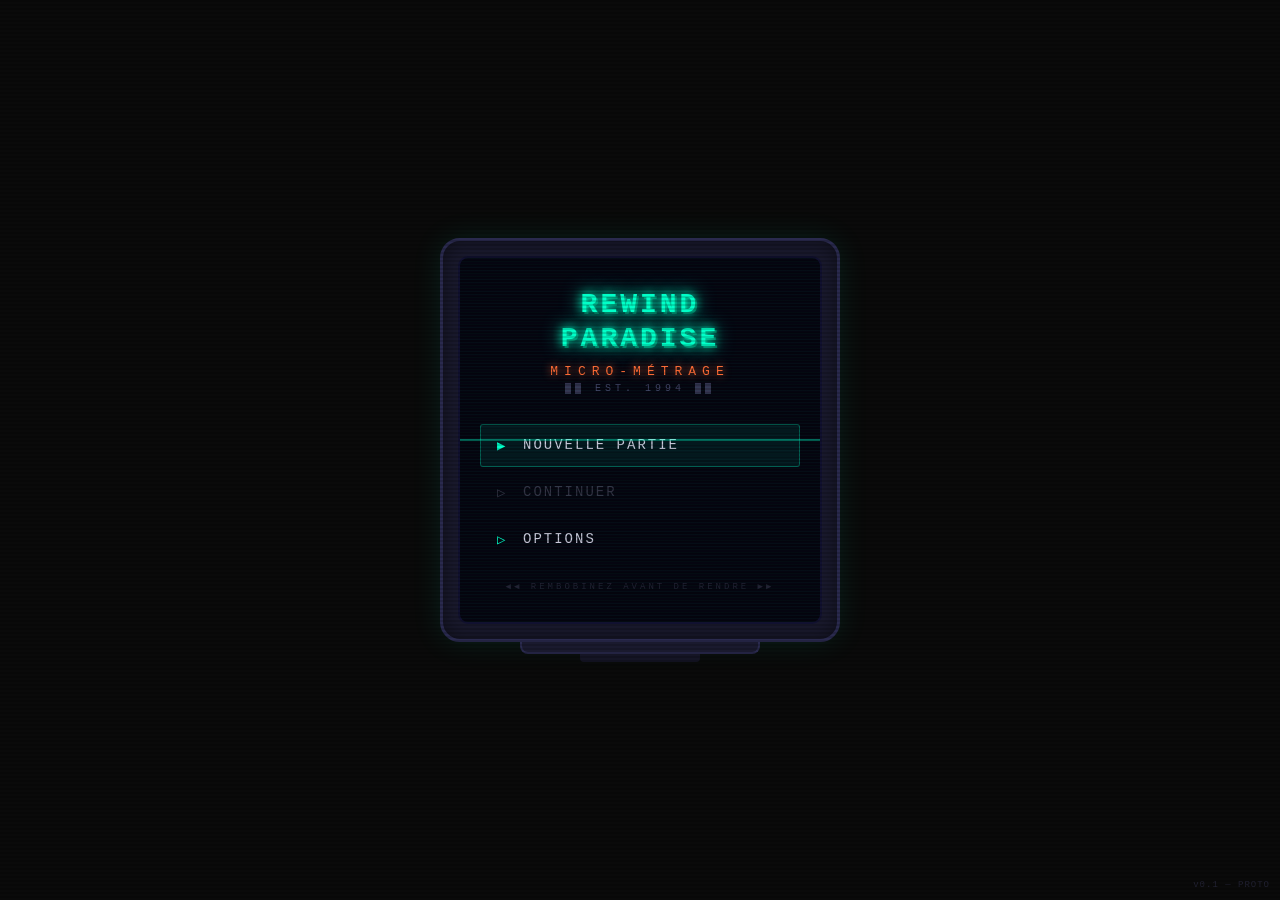
==== ending.html @ e49b2425 "Add files via upload" ====
<!DOCTYPE html>
<html lang="fr">
<head>
  <meta charset="UTF-8">
  <meta name="viewport" content="width=device-width, 
        initial-scale=1.0, maximum-scale=1.0, 
        user-scalable=no">
  <title>Rewind Paradise — Fin</title>
  <link rel="stylesheet" href="data/theme.css">
  <style>

    * { margin: 0; padding: 0; box-sizing: border-box; }

    body {
      background-color: #000000;
      font-family: 'Courier New', monospace;
      color: #ccccdd;
      min-height: 100vh;
      display: flex;
      flex-direction: column;
      overflow-x: hidden;
    }

    body::before {
      content: '';
      position: fixed;
      top: 0; left: 0;
      width: 100%; height: 100%;
      background: repeating-linear-gradient(
        0deg,
        transparent, transparent 2px,
        rgba(0,0,0,0.2) 2px, rgba(0,0,0,0.2) 4px
      );
      pointer-events: none;
      z-index: 999;
    }

    /* ===== ÉCRAN NOIR ===== */
    .black-screen {
      position: fixed;
      top: 0; left: 0;
      width: 100%; height: 100%;
      background: #000;
      z-index: 500;
      transition: opacity 2s ease;
    }

    .black-screen.fade {
      opacity: 0;
      pointer-events: none;
    }

    /* ===== ZONE PRINCIPALE ===== */
    .main-area {
      flex: 1;
      display: flex;
      flex-direction: column;
      padding: 20px 16px;
      gap: 16px;
      overflow-y: auto;
      opacity: 0;
      transition: opacity 1s ease;
    }

    .main-area.visible { opacity: 1; }

    /* ===== HEADER ===== */
    .fin-header {
      text-align: center;
      padding: 20px 0 10px;
    }

    .fin-label {
      font-size: 9px;
      color: #222233;
      letter-spacing: 4px;
      margin-bottom: 12px;
    }

    .fin-titre {
      font-size: 22px;
      letter-spacing: 3px;
      line-height: 1.3;
      margin-bottom: 8px;
      white-space: pre-line;
    }

    .fin-titre.directors { color: #00ffc8; text-shadow: 0 0 20px #00ffc8; }
    .fin-titre.mauvaise  { color: #ff6b35; text-shadow: 0 0 20px #ff6b35; }
    .fin-titre.coupez    { color: #ffffff; text-shadow: 0 0 10px #fff, 0 0 30px #fff; }

    .fin-sous-titre {
      font-size: 10px;
      color: #222233;
      letter-spacing: 3px;
    }

    /* ===== IMAGE ===== */
    .fin-image {
      text-align: center;
      padding: 10px 0;
      font-size: 48px;
      opacity: 0;
      transition: opacity 1s ease;
    }

    .fin-image.visible { opacity: 1; }

    /* ===== SECTIONS ===== */
    .fin-section {
      opacity: 0;
      transition: opacity 0.8s ease;
    }

    .fin-section.visible { opacity: 1; }

    /* NARRATIF */
    .fin-narrative {
      background: #050508;
      border-left: 2px solid #1a1a3a;
      padding: 14px 16px;
    }

    .fin-narrative-text {
      font-size: 11px;
      color: #888899;
      line-height: 1.9;
      letter-spacing: 0.5px;
      font-style: italic;
    }

    .fin-narrative-text p {
      margin-bottom: 12px;
    }

    .fin-narrative-text p:last-child {
      margin-bottom: 0;
    }

    /* DERNIÈRE IMAGE */
    .fin-derniere {
      background: #050508;
      border: 1px solid #0d0d1a;
      border-radius: 6px;
      padding: 14px;
    }

    .derniere-label {
      font-size: 8px;
      color: #222233;
      letter-spacing: 2px;
      margin-bottom: 8px;
    }

    .derniere-text {
      font-size: 10px;
      color: #444455;
      line-height: 1.7;
      font-style: italic;
    }

    /* CANOPI */
    .fin-canopi {
      background: #050510;
      border: 1px solid #0d0d1a;
      border-left: 2px solid #444466;
      border-radius: 0 6px 6px 0;
      padding: 12px 14px;
    }

    .canopi-label {
      font-size: 8px;
      color: #333355;
      letter-spacing: 2px;
      margin-bottom: 6px;
    }

    .canopi-text {
      font-size: 10px;
      color: #444455;
      font-style: italic;
      line-height: 1.6;
    }

    /* COREY */
    .fin-corey {
      background: #050508;
      border-left: 2px solid #ff6b3530;
      padding: 10px 14px;
    }

    .corey-label-fin {
      font-size: 8px;
      color: #333333;
      letter-spacing: 2px;
      margin-bottom: 4px;
    }

    .corey-text-fin {
      font-size: 10px;
      color: #444444;
      font-style: italic;
      line-height: 1.5;
    }

    /* STATS */
    .fin-stats {
      background: #050508;
      border: 1px solid #0d0d1a;
      border-radius: 6px;
      padding: 14px;
    }

    .stats-label {
      font-size: 8px;
      color: #222233;
      letter-spacing: 2px;
      margin-bottom: 10px;
    }

    .stat-line {
      display: flex;
      justify-content: space-between;
      align-items: center;
      padding: 5px 0;
      border-bottom: 1px solid #0a0a12;
    }

    .stat-line:last-child { border-bottom: none; }

    .stat-name {
      font-size: 9px;
      color: #333344;
      letter-spacing: 1px;
    }

    .stat-val {
      font-size: 10px;
      color: #ccccdd;
      letter-spacing: 1px;
    }

    .stat-val.good { color: #00ffc8; }
    .stat-val.bad  { color: #ff0044; }
    .stat-val.warn { color: #ff6b35; }

    /* NOTE MOYENNE VISUELLE */
    .note-moyenne-visual {
      margin-top: 12px;
      padding-top: 10px;
      border-top: 1px solid #0a0a12;
    }

    .note-moyenne-label {
      font-size: 8px;
      color: #222233;
      letter-spacing: 2px;
      margin-bottom: 6px;
    }

    .note-moyenne-bar {
      width: 100%;
      height: 6px;
      background: #0a0a15;
      border-radius: 3px;
      overflow: hidden;
    }

    .note-moyenne-fill {
      height: 100%;
      border-radius: 3px;
      transition: width 1.5s ease;
    }

    /* GÉNÉRIQUE */
    .generique {
      text-align: center;
      padding: 16px 0;
    }

    .gen-separator {
      font-size: 8px;
      color: #111122;
      letter-spacing: 2px;
      margin: 4px 0;
    }

    .gen-titre {
      font-size: 11px;
      color: #222233;
      letter-spacing: 3px;
      margin: 6px 0;
    }

    .gen-line {
      font-size: 8px;
      color: #111122;
      letter-spacing: 2px;
      margin: 3px 0;
    }

    .gen-vhs {
      font-size: 8px;
      color: #0a0a15;
      letter-spacing: 3px;
      margin-top: 12px;
    }

    /* BOUTONS */
    .fin-buttons {
      display: flex;
      flex-direction: column;
      gap: 8px;
      padding-bottom: 24px;
    }

    .btn-rejouer {
      background: #0a0a15;
      border: 1px solid #1a1a3a;
      border-radius: 8px;
      padding: 14px;
      text-align: center;
      cursor: pointer;
      transition: background 0.2s;
    }

    .btn-rejouer:active { background: #111125; }

    .btn-rejouer-text {
      font-size: 11px;
      color: #00ffc8;
      letter-spacing: 3px;
    }

    .btn-titre {
      background: #050508;
      border: 1px solid #0d0d1a;
      border-radius: 8px;
      padding: 12px;
      text-align: center;
      cursor: pointer;
    }

    .btn-titre:active { background: #080810; }

    .btn-titre-text {
      font-size: 10px;
      color: #222233;
      letter-spacing: 3px;
    }

    /* EFFETS SPÉCIAUX PAR FIN */
    .glitch-effect {
      animation: glitch 0.3s ease;
    }

    @keyframes glitch {
      0%   { transform: translateX(0);  filter: none; }
      25%  { transform: translateX(-3px); filter: hue-rotate(90deg); }
      50%  { transform: translateX(3px);  filter: hue-rotate(-90deg); }
      75%  { transform: translateX(-1px); filter: none; }
      100% { transform: translateX(0);  filter: none; }
    }

    /* Grain pour fin mauvaise */
    .grain-overlay {
      position: fixed;
      top: 0; left: 0;
      width: 100%; height: 100%;
      opacity: 0.03;
      background-image: url("data:image/svg+xml,%3Csvg viewBox='0 0 256 256' xmlns='http://www.w3.org/2000/svg'%3E%3Cfilter id='noise'%3E%3CfeTurbulence type='fractalNoise' baseFrequency='0.9' numOctaves='4' stitchTiles='stitch'/%3E%3C/filter%3E%3Crect width='100%25' height='100%25' filter='url(%23noise)'/%3E%3C/svg%3E");
      pointer-events: none;
      z-index: 1;
    }

  </style>
</head>
<body>

  <div class="black-screen" id="black-screen"></div>
  <div class="grain-overlay"></div>

  <div class="main-area" id="main-area">

    <div class="fin-header">
      <div class="fin-label">FIN DE PARTIE</div>
      <div class="fin-titre" id="fin-titre">—</div>
      <div class="fin-sous-titre" id="fin-sous-titre">—</div>
    </div>

    <div class="fin-image fin-section" id="fin-image">—</div>

    <div class="fin-narrative fin-section" id="fin-narrative">
      <div class="fin-narrative-text" id="fin-narrative-text">—</div>
    </div>

    <div class="fin-canopi fin-section" id="fin-canopi">
      <div class="canopi-label">CANOPI —</div>
      <div class="canopi-text" id="canopi-text">—</div>
    </div>

    <div class="fin-corey fin-section" id="fin-corey">
      <div class="corey-label-fin">COREY —</div>
      <div class="corey-text-fin" id="corey-fin-text">—</div>
    </div>

    <div class="fin-derniere fin-section" id="fin-derniere">
      <div class="derniere-label">DERNIÈRE IMAGE</div>
      <div class="derniere-text" id="derniere-text">—</div>
    </div>

    <div class="fin-stats fin-section" id="fin-stats">
      <div class="stats-label">BILAN DE PARTIE</div>
      <div id="stats-content">—</div>
      <div class="note-moyenne-visual">
        <div class="note-moyenne-label">PROGRESSION ARTISTIQUE</div>
        <div class="note-moyenne-bar">
          <div class="note-moyenne-fill" id="note-bar" style="width:0%"></div>
        </div>
      </div>
    </div>

    <div class="generique fin-section" id="generique">
      <div class="gen-separator">▓▓▓▓▓▓▓▓▓▓▓▓▓▓▓▓▓▓▓▓▓▓▓▓</div>
      <div class="gen-titre">REWIND PARADISE</div>
      <div class="gen-line">MICRO-MÉTRAGE</div>
      <div class="gen-separator">▓▓▓▓▓▓▓▓▓▓▓▓▓▓▓▓▓▓▓▓▓▓▓▓</div>
      <div class="gen-line" style="margin-top:10px">Un film de Fred et Corey</div>
      <div class="gen-line">Critique : The Glitch</div>
      <div class="gen-line">Distribution : Jackson</div>
      <div class="gen-line">Enquêteur : Inspecteur Canopi</div>
      <div class="gen-line" style="margin-top:8px">
        Avec la participation de Jessica et Lucious
      </div>
      <div class="gen-vhs" style="margin-top:14px">
        ◀◀ REMBOBINEZ AVANT DE RENDRE ▶▶
      </div>
    </div>

    <div class="fin-buttons fin-section" id="fin-buttons">
      <div class="btn-rejouer" onclick="rejouer()">
        <div class="btn-rejouer-text">▶ REJOUER</div>
      </div>
      <div class="btn-titre" onclick="goToTitle()">
        <div class="btn-titre-text">ÉCRAN TITRE</div>
      </div>
    </div>

  </div>

  <script>

    // ===================================================
    // DONNÉES DES FINS
    // ===================================================

    const FINS = {

      // ===== FIN 1 — DIRECTOR'S CUT =====
      directors_cut: {
        titre: "DIRECTOR'S CUT",
        sousTitre: "UNE SORTIE PROPRE",
        classe: 'directors',
        image: '🎬',

        narratif: `
          <p>Canopi est venu louer Ghost une dernière fois.</p>
          <p>Il a payé. Il a attendu le reçu. Il l'a plié soigneusement. Il est reparti sans un mot sur l'enquête.</p>
          <p>Dans la boîte de retour le lendemain matin : la cassette de Ghost. Et dessous, une feuille pliée en quatre.</p>
          <p>"Dossier classé."</p>
          <p>Deux mots. Rien d'autre.</p>
          <p>Fred est parti faire son film. Il a pas dit au revoir au Rewind Paradise — il a juste fermé le rideau de fer une dernière fois, de l'extérieur. Il a regardé l'enseigne. Les néons orange. La moquette bleue visible à travers la vitre. Il est reparti sans se retourner.</p>
          <p>Corey est resté. Le Rewind Palace tourne encore. Différemment. Mais encore.</p>
          <p>Cutter a publié quelque chose dans Celluloïd Scalpel. Pas une critique. Un paragraphe. Il mentionnait "deux types dans un vidéoclub qui avaient compris quelque chose sur le cinéma sans jamais le formuler." Il donnait pas de nom.</p>
          <p>C'était suffisant.</p>
        `,

        canopi: "Il est venu louer Ghost une dernière fois. Il a payé en liquide. Il est reparti. Dans sa poche : son carnet. Mais il a laissé quelque chose sur le comptoir. Son stylo. Le même depuis le début.",

        corey: "Fred est parti. Le rideau est baissé. J'ai rembobiné toutes les cassettes ce soir. Même celles qui en avaient pas besoin. Je savais pas quoi faire d'autre.",

        derniere_image: "Fred de dos, devant le rideau de fer fermé du Rewind Paradise. L'enseigne éteinte mais les néons pas encore froids. Il repart à gauche. On le voit plus. Le rideau reste là.",

        ton: "Mélancolique mais ouvert. Pas une victoire totale. Une sortie propre dans une ville qui en offre pas souvent."
      },

      // ===== FIN 2 — MAUVAISE RÉCEPTION =====
      mauvaise_reception: {
        titre: "MAUVAISE\nRÉCEPTION",
        sousTitre: "LA FIN D'UNE CHOSE",
        classe: 'mauvaise',
        image: '📡',

        narratif: `
          <p>Ça n'a pas pris longtemps, au final.</p>
          <p>Une perquisition. Ou un ultimatum de DiMaggio. Dans les deux cas le résultat était le même — le Rewind Paradise a fermé. Pas dans un fracas de verre brisé. Administrativement. Économiquement. La ville avale les petites choses sans même s'en apercevoir.</p>
          <p>Fred et Corey se sont retrouvés dehors. Pas en prison. Pas morts. Mais sans rien. Ou presque.</p>
          <p>Corey a demandé : "T'as pris la cassette ?"</p>
          <p>Fred a dit : "Laquelle ?"</p>
          <p>Corey a souri. "Toutes."</p>
          <p>Ils avaient tout pris. Les cassettes noires. Les notes. Le fanzine de Cutter. Les marques-pages. Tout ce qui pouvait rentrer dans deux sacs.</p>
          <p>Jackson a pas rappelé. DiMaggio a pas rappelé. Canopi a classé le dossier sans le fermer vraiment — il a juste arrêté de venir louer Ghost.</p>
          <p>La Beaulieu 16mm est restée dans la vitrine du magasin. Pour l'instant.</p>
        `,

        canopi: "J'ai eu ce qu'il fallait pour agir. J'ai agi. C'est mon travail. Si j'avais eu des réponses différentes à mes questions — peut-être. Mais j'ai eu les réponses que j'ai eues.",

        corey: "On a tout perdu sauf les cassettes. Et les cassettes c'est tout ce qui comptait. Je pense. Je suis pas encore sûr. Je serai sûr dans quelques semaines.",

        derniere_image: "Fred et Corey assis sur le trottoir devant le rideau de fer baissé du Rewind Paradise. Deux sacs entre eux. La rue est vide. Les néons sont éteints. Il reste une lumière dans la réserve — quelqu'un a oublié d'éteindre.",

        ton: "Amer mais pas désespéré. La fin d'une chose, peut-être le début d'une autre."
      },

      // ===== FIN 2B — MAUVAISE RÉCEPTION ANTICIPÉE =====
      mauvaise_reception_anticipee: {
        titre: "MAUVAISE\nRÉCEPTION",
        sousTitre: "FIN ANTICIPÉE",
        classe: 'mauvaise',
        image: '📡',

        narratif: `
          <p>L'argent a manqué avant tout le reste.</p>
          <p>Jackson n'a pas été patient longtemps. Il avait ses propres comptes à rendre. C'est pas de sa faute — c'est la mécanique de la chose.</p>
          <p>Le Rewind Paradise n'a pas survécu à la semaine. Certaines histoires s'arrêtent avant d'avoir vraiment commencé. Peut-être que c'est mieux. Peut-être que les films qui se terminent tôt sont les meilleurs micro-métrages.</p>
          <p>Fred a pensé à ce que Cutter dirait.</p>
          <p>Probablement : "Vous avez coupé avant même d'avoir quelque chose à couper."</p>
          <p>Peut-être pas.</p>
        `,

        canopi: "Je suis venu louer Ghost. Le rideau était baissé. J'ai pas insisté.",

        corey: "Ça a duré moins longtemps que prévu. Mais on a quand même fait des trucs bien pendant que ça durait. Non ?",

        derniere_image: "Une enveloppe glissée sous le rideau de fer. Fred la ramasse. Il l'ouvre pas tout de suite. Il s'assoit sur les marches et regarde passer les voitures pendant dix minutes. Puis il l'ouvre.",

        ton: "Court. Brutal. Sans fioriture. Comme un micro-métrage raté — mais pas sans intérêt."
      },

      // ===== FIN 3 — COUPEZ ! =====
      coupez: {
        titre: "COUPEZ !",
        sousTitre: "LA SEULE VRAIE VICTOIRE",
        classe: 'coupez',
        image: '✂',

        narratif: `
          <p>Cutter a publié un article. Pas une critique. Un manifeste.</p>
          <p>Il nommait le Rewind Paradise. Il nommait Fred et Corey. Il théorisait le micro-métrage comme forme d'art à part entière — pas un accident, pas un divertissement underground, une forme. Avec ses règles. Avec ses maîtres. Il citait deux noms.</p>
          <p>L'article a été repris. D'abord par quelqu'un qui couvrait la scène underground. Puis par quelqu'un d'autre. Et encore un autre. Ça fait pas de vous une star — ça fait de vous quelqu'un dont on parle dans des conversations qui continueront sans vous.</p>
          <p>Canopi a lu l'article. Il est venu louer Ghost. Il n'a rien dit sur l'enquête. Il a payé. Il est reparti. C'était sa façon de classer l'affaire.</p>
          <p>DiMaggio a lu l'article. Il était furieux — trop de visibilité, exactement ce qu'il évitait. Mais il pouvait rien faire sans s'exposer lui-même. Il a rappelé Jackson. Il a coupé le lien avec le Rewind Paradise.</p>
          <p>Jackson a envoyé un message. Un seul mot : "Bien."</p>
          <p>Fred et Corey étaient libres. Artistiquement reconnus. Économiquement précaires. Exactement où ils voulaient être.</p>
          <p>La Beaulieu 16mm est sortie de la vitrine du magasin.</p>
        `,

        canopi: "J'ai lu l'article de Celluloïd Scalpel. J'ai loué Ghost. En partant j'ai laissé mon badge sur le comptoir. Je l'ai pas fait exprès. Ou peut-être que si. Je sais pas encore.",

        corey: "Cutter a écrit un manifeste. Sur nous. Sur ce qu'on faisait. Je l'ai lu six fois. La septième je l'ai rangé. Faut pas en faire trop. On a du travail.",

        derniere_image: "La une de Celluloïd Scalpel numéro 21. Titre : 'Un bon micro-métrage ne change pas la fin. Il révèle que le début était déjà foutu.' En dessous : le Rewind Paradise, rideau levé, néons allumés. Et dans la vitrine, une camera 16mm.",

        ton: "La seule fin qui ressemble à une vraie victoire. Elle coûte le plus cher à obtenir."
      },

      // ===== FIN SPÉCIALE — DIMAGGIO ACCEPTÉ =====
      organisation_dimaggio: {
        titre: "SOUS CONTRAT",
        sousTitre: "LE PRIX DE LA SÉCURITÉ",
        classe: 'mauvaise',
        image: '🤝',

        narratif: `
          <p>DiMaggio a hoché la tête. "Bien." C'est tout ce qu'il a dit.</p>
          <p>Le Rewind Paradise a continué à tourner. Les micro-métrages aussi. Mais quelque chose avait changé — une pression différente, plus silencieuse que Canopi, plus constante que Jackson.</p>
          <p>Fred faisait les micro-métrages que DiMaggio voulait. Pas les mauvais — DiMaggio avait du goût, à sa façon. Mais les siens. Pas ceux de Fred.</p>
          <p>Cutter a arrêté d'envoyer des critiques après la troisième semaine. Il a pas expliqué pourquoi. Fred savait pourquoi.</p>
          <p>Corey a posé la question une fois : "On fait encore du cinéma ?"</p>
          <p>Fred a pas répondu.</p>
        `,

        canopi: "L'enquête a été classée. Officiellement le Rewind Paradise est un vidéoclub. Officiellement.",

        corey: "On fait encore des micro-métrages. Je pense qu'on en fait encore. Je suis plus sûr de rien.",

        derniere_image: "Fred seul dans la réserve. Une cassette dans les mains. Il la regarde. Il la pose. Il en prend une autre. Il la pose aussi. La réserve est pleine de cassettes. Il choisit plus.",

        ton: "La fin la plus triste. Pas de violence, pas d'éclat. Juste la disparition lente de quelque chose."
      }

    };

    // ===================================================
    // INIT
    // ===================================================

    window.onload = function() {
      const save = localStorage.getItem('rewindParadise_save');
      if (!save) {
        window.location.href = 'index.html';
        return;
      }

      const gs = JSON.parse(save);
      const finKey = gs.fin || 'directors_cut';
      const fin = FINS[finKey] || FINS.directors_cut;

      startEndingSequence(fin, gs);
    };

    // ===================================================
    // SÉQUENCE DE FIN
    // ===================================================

    function startEndingSequence(fin, gs) {

      // Écran noir 2 secondes
      setTimeout(() => {
        document.getElementById('black-screen').classList.add('fade');
      }, 1500);

      // Révéler le contenu
      setTimeout(() => {
        fillContent(fin, gs);
        document.getElementById('main-area').classList.add('visible');
      }, 2500);

      // Révéler les sections progressivement
      const sections = [
        { id: 'fin-image',    delay: 3000 },
        { id: 'fin-narrative', delay: 3800 },
        { id: 'fin-canopi',   delay: 5000 },
        { id: 'fin-corey',    delay: 5800 },
        { id: 'fin-derniere', delay: 6600 },
        { id: 'fin-stats',    delay: 7400 },
        { id: 'generique',    delay: 8400 },
        { id: 'fin-buttons',  delay: 9200 }
      ];

      sections.forEach(s => {
        setTimeout(() => {
          const el = document.getElementById(s.id);
          if (el) el.classList.add('visible');
        }, s.delay);
      });

      // Animer la barre de note moyenne
      setTimeout(() => {
        animateNoteBarre(gs);
      }, 8000);
    }

    // ===================================================
    // REMPLIR LE CONTENU
    // ===================================================

    function fillContent(fin, gs) {

      // Titre et classe
      const titreEl = document.getElementById('fin-titre');
      titreEl.textContent = fin.titre;
      titreEl.className   = 'fin-titre ' + fin.classe;

      document.getElementById('fin-sous-titre').textContent =
        fin.sousTitre;

      // Image
      document.getElementById('fin-image').textContent = fin.image;

      // Narratif
      document.getElementById('fin-narrative-text').innerHTML =
        fin.narratif;

      // Canopi
      document.getElementById('canopi-text').textContent =
        fin.canopi;

      // Corey
      document.getElementById('corey-fin-text').textContent =
        fin.corey;

      // Dernière image
      document.getElementById('derniere-text').textContent =
        fin.derniere_image;

      // Stats
      fillStats(gs, fin);
    }

    // ===================================================
    // STATS
    // ===================================================

    function fillStats(gs, fin) {
      const notes = gs.notesHistory || [];
      const nbNotes = notes.length;

      const moyenne = nbNotes > 0
        ? (notes.reduce((a, b) => a + b, 0) / nbNotes).toFixed(1)
        : '—';

      const meilleure = nbNotes > 0
        ? Math.max(...notes)
        : '—';

      const pireNote = nbNotes > 0
        ? Math.min(...notes)
        : '—';

      // Série de bonnes notes
      let meilleuresSerie = 0;
      let serieCourante = 0;
      notes.forEach(n => {
        if (n >= 7) {
          serieCourante++;
          if (serieCourante > meilleuresSerie)
            meilleuresSerie = serieCourante;
        } else {
          serieCourante = 0;
        }
      });

      const content = document.getElementById('stats-content');
      content.innerHTML = `
        <div class="stat-line">
          <span class="stat-name">JOURS JOUÉS</span>
          <span class="stat-val">${gs.jour}</span>
        </div>
        <div class="stat-line">
          <span class="stat-name">SEMAINES</span>
          <span class="stat-val">${gs.semaine}</span>
        </div>
        <div class="stat-line">
          <span class="stat-name">MICRO-MÉTRAGES</span>
          <span class="stat-val">${nbNotes}</span>
        </div>
        <div class="stat-line">
          <span class="stat-name">NOTE MOYENNE</span>
          <span class="stat-val ${
            parseFloat(moyenne) >= 7.5 ? 'good' :
            parseFloat(moyenne) >= 5   ? ''     : 'bad'
          }">${moyenne}/10</span>
        </div>
        <div class="stat-line">
          <span class="stat-name">MEILLEURE NOTE</span>
          <span class="stat-val ${
            meilleure >= 9 ? 'good' :
            meilleure >= 7 ? ''     : 'bad'
          }">${meilleure}/10</span>
        </div>
        <div class="stat-line">
          <span class="stat-name">NOTE LA PLUS BASSE</span>
          <span class="stat-val ${pireNote <= 2 ? 'bad' : ''}">${pireNote}/10</span>
        </div>
        <div class="stat-line">
          <span class="stat-name">MEILLEURE SÉRIE</span>
          <span class="stat-val ${
            meilleuresSerie >= 5 ? 'good' :
            meilleuresSerie >= 3 ? ''     : 'bad'
          }">${meilleuresSerie} consécutifs ≥7</span>
        </div>
        <div class="stat-line">
          <span class="stat-name">ARGENT FINAL</span>
          <span class="stat-val ${
            gs.argent > 300 ? 'good' :
            gs.argent > 50  ? ''     : 'bad'
          }">${gs.argent}$</span>
        </div>
        <div class="stat-line">
          <span class="stat-name">LÉGALITÉ FINALE</span>
          <span class="stat-val ${
            gs.legalite >= 80 ? 'bad' :
            gs.legalite >= 50 ? 'warn' : 'good'
          }">${gs.legalite}%</span>
        </div>
        <div class="stat-line">
          <span class="stat-name">EXPOSITION FINALE</span>
          <span class="stat-val ${
            gs.exposition >= 80 ? 'bad' :
            gs.exposition >= 50 ? 'warn' : 'good'
          }">${gs.exposition}%</span>
        </div>
        <div class="stat-line">
          <span class="stat-name">CRÉDIBILITÉ</span>
          <span class="stat-val ${
            gs.credibilite >= 85 ? 'good' :
            gs.credibilite >= 50 ? ''     : 'bad'
          }">${gs.credibilite}%</span>
        </div>
        <div class="stat-line">
          <span class="stat-name">RÉPUTATION VIDÉOCLUB</span>
          <span class="stat-val">${
            '★'.repeat(Math.round(gs.reputation || 3)) +
            '☆'.repeat(5 - Math.round(gs.reputation || 3))
          }</span>
        </div>
        <div class="stat-line">
          <span class="stat-name">JACKSON</span>
          <span class="stat-val ${
            gs.jacksonHumeur === 'cool'      ? 'good' :
            gs.jacksonHumeur === 'furieux'   ? 'bad'  : 'warn'
          }">${(gs.jacksonHumeur || 'cool').toUpperCase()}</span>
        </div>
        <div class="stat-line">
          <span class="stat-name">JESSICA</span>
          <span class="stat-val ${
            gs.jessica_preuves ? 'good' : ''
          }">${gs.jessica_preuves ? 'PREUVES OBTENUES' : 'ARC INCOMPLET'}</span>
        </div>
        <div class="stat-line">
          <span class="stat-name">LUCIOUS</span>
          <span class="stat-val ${
            gs.lucious_finale_reussi ? 'good' : ''
          }">${gs.lucious_finale_reussi ? 'COSTELLO RÉGLÉ' : 'ARC INCOMPLET'}</span>
        </div>
        <div class="stat-line">
          <span class="stat-name">CUTTER</span>
          <span class="stat-val ${
            gs.cutterInteret === 'investi' || gs.cutterInteret === 'defie'
              ? 'good' : ''
          }">${getCutterStatus(gs)}</span>
        </div>
        <div class="stat-line">
          <span class="stat-name">FIN OBTENUE</span>
          <span class="stat-val ${
            fin.classe === 'coupez'   ? 'good' :
            fin.classe === 'directors' ? ''    : 'bad'
          }">${fin.sousTitre}</span>
        </div>
      `;
    }

    function getCutterStatus(gs) {
      switch(gs.cutterInteret) {
        case 'investi': return 'INVESTI';
        case 'defie':   return 'DÉFIÉ';
        case 'intrigue':return 'INTRIGUÉ';
        default:        return 'INDIFFÉRENT';
      }
    }

    function animateNoteBarre(gs) {
      const notes = gs.notesHistory || [];
      if (notes.length === 0) return;

      const moyenne = notes.reduce((a, b) => a + b, 0) / notes.length;
      const pct = (moyenne / 10) * 100;

      const bar = document.getElementById('note-bar');
      if (!bar) return;

      const color =
        moyenne >= 7.5 ? '#00ffc8' :
        moyenne >= 5   ? '#ff6b35' : '#ff0044';

      bar.style.background = color;
      bar.style.width = pct + '%';
    }

    // ===================================================
    // BOUTONS
    // ===================================================

    function rejouer() {
      localStorage.removeItem('rewindParadise_save');
      window.location.href = 'index.html';
    }

    function goToTitle() {
      window.location.href = 'index.html';
    }

  </script>

</body>
</html>
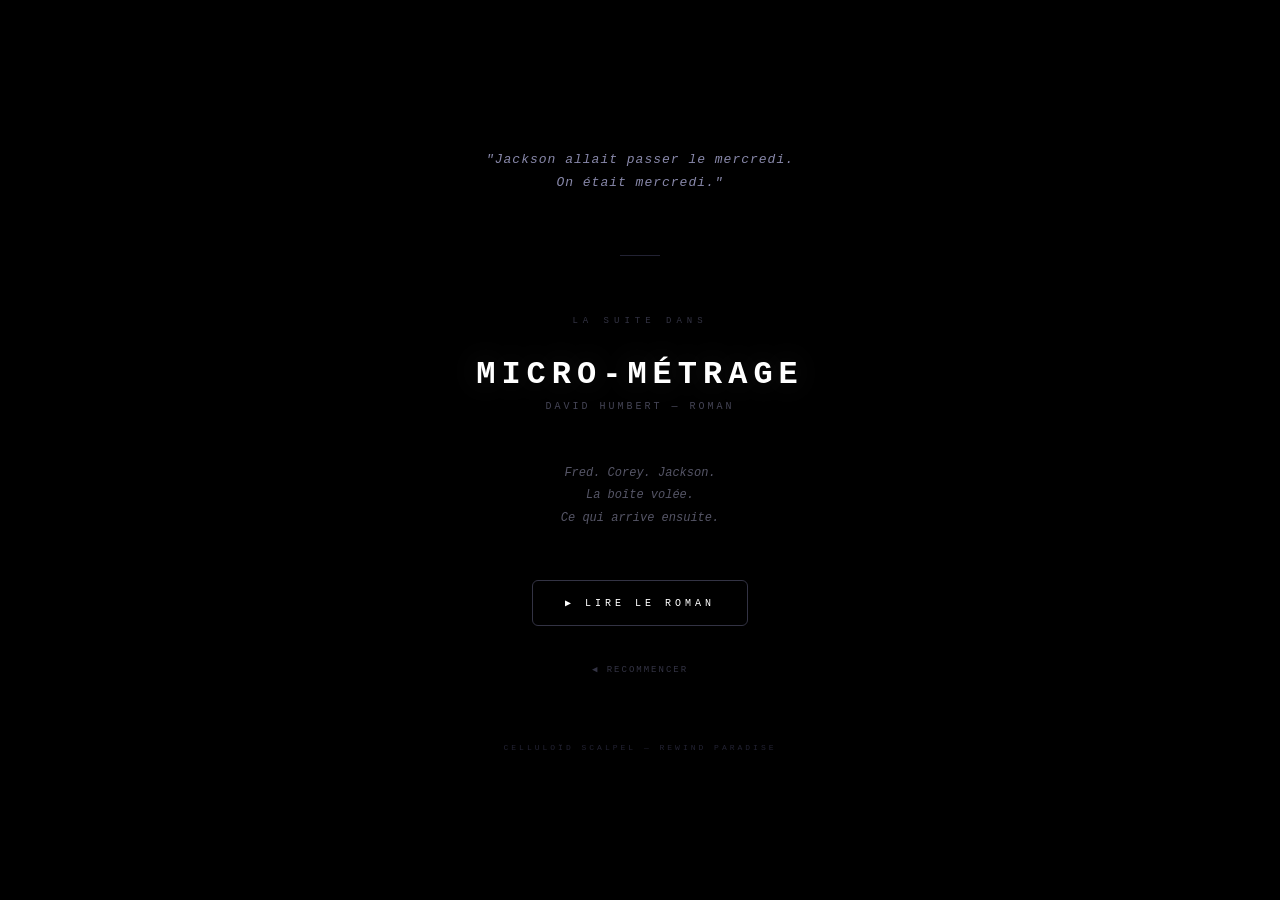
==== commit 5f69f537: "Add files via upload" ====
--- a/ending.html
+++ b/ending.html
@@ -1,877 +1,174 @@
-<!DOCTYPE html>
-<html lang="fr">
-<head>
-  <meta charset="UTF-8">
-  <meta name="viewport" content="width=device-width, 
-        initial-scale=1.0, maximum-scale=1.0, 
-        user-scalable=no">
-  <title>Rewind Paradise — Fin</title>
-  <link rel="stylesheet" href="data/theme.css">
-  <style>
-
-    * { margin: 0; padding: 0; box-sizing: border-box; }
-
-    body {
-      background-color: #000000;
-      font-family: 'Courier New', monospace;
-      color: #ccccdd;
-      min-height: 100vh;
-      display: flex;
-      flex-direction: column;
-      overflow-x: hidden;
-    }
-
-    body::before {
-      content: '';
-      position: fixed;
-      top: 0; left: 0;
-      width: 100%; height: 100%;
-      background: repeating-linear-gradient(
-        0deg,
-        transparent, transparent 2px,
-        rgba(0,0,0,0.2) 2px, rgba(0,0,0,0.2) 4px
-      );
-      pointer-events: none;
-      z-index: 999;
-    }
-
-    /* ===== ÉCRAN NOIR ===== */
-    .black-screen {
-      position: fixed;
-      top: 0; left: 0;
-      width: 100%; height: 100%;
-      background: #000;
-      z-index: 500;
-      transition: opacity 2s ease;
-    }
-
-    .black-screen.fade {
-      opacity: 0;
-      pointer-events: none;
-    }
-
-    /* ===== ZONE PRINCIPALE ===== */
-    .main-area {
-      flex: 1;
-      display: flex;
-      flex-direction: column;
-      padding: 20px 16px;
-      gap: 16px;
-      overflow-y: auto;
-      opacity: 0;
-      transition: opacity 1s ease;
-    }
-
-    .main-area.visible { opacity: 1; }
-
-    /* ===== HEADER ===== */
-    .fin-header {
-      text-align: center;
-      padding: 20px 0 10px;
-    }
-
-    .fin-label {
-      font-size: 9px;
-      color: #222233;
-      letter-spacing: 4px;
-      margin-bottom: 12px;
-    }
-
-    .fin-titre {
-      font-size: 22px;
-      letter-spacing: 3px;
-      line-height: 1.3;
-      margin-bottom: 8px;
-      white-space: pre-line;
-    }
-
-    .fin-titre.directors { color: #00ffc8; text-shadow: 0 0 20px #00ffc8; }
-    .fin-titre.mauvaise  { color: #ff6b35; text-shadow: 0 0 20px #ff6b35; }
-    .fin-titre.coupez    { color: #ffffff; text-shadow: 0 0 10px #fff, 0 0 30px #fff; }
-
-    .fin-sous-titre {
-      font-size: 10px;
-      color: #222233;
-      letter-spacing: 3px;
-    }
-
-    /* ===== IMAGE ===== */
-    .fin-image {
-      text-align: center;
-      padding: 10px 0;
-      font-size: 48px;
-      opacity: 0;
-      transition: opacity 1s ease;
-    }
-
-    .fin-image.visible { opacity: 1; }
-
-    /* ===== SECTIONS ===== */
-    .fin-section {
-      opacity: 0;
-      transition: opacity 0.8s ease;
-    }
-
-    .fin-section.visible { opacity: 1; }
-
-    /* NARRATIF */
-    .fin-narrative {
-      background: #050508;
-      border-left: 2px solid #1a1a3a;
-      padding: 14px 16px;
-    }
-
-    .fin-narrative-text {
-      font-size: 11px;
-      color: #888899;
-      line-height: 1.9;
-      letter-spacing: 0.5px;
-      font-style: italic;
-    }
-
-    .fin-narrative-text p {
-      margin-bottom: 12px;
-    }
-
-    .fin-narrative-text p:last-child {
-      margin-bottom: 0;
-    }
-
-    /* DERNIÈRE IMAGE */
-    .fin-derniere {
-      background: #050508;
-      border: 1px solid #0d0d1a;
-      border-radius: 6px;
-      padding: 14px;
-    }
-
-    .derniere-label {
-      font-size: 8px;
-      color: #222233;
-      letter-spacing: 2px;
-      margin-bottom: 8px;
-    }
-
-    .derniere-text {
-      font-size: 10px;
-      color: #444455;
-      line-height: 1.7;
-      font-style: italic;
-    }
-
-    /* CANOPI */
-    .fin-canopi {
-      background: #050510;
-      border: 1px solid #0d0d1a;
-      border-left: 2px solid #444466;
-      border-radius: 0 6px 6px 0;
-      padding: 12px 14px;
-    }
-
-    .canopi-label {
-      font-size: 8px;
-      color: #333355;
-      letter-spacing: 2px;
-      margin-bottom: 6px;
-    }
-
-    .canopi-text {
-      font-size: 10px;
-      color: #444455;
-      font-style: italic;
-      line-height: 1.6;
-    }
-
-    /* COREY */
-    .fin-corey {
-      background: #050508;
-      border-left: 2px solid #ff6b3530;
-      padding: 10px 14px;
-    }
-
-    .corey-label-fin {
-      font-size: 8px;
-      color: #333333;
-      letter-spacing: 2px;
-      margin-bottom: 4px;
-    }
-
-    .corey-text-fin {
-      font-size: 10px;
-      color: #444444;
-      font-style: italic;
-      line-height: 1.5;
-    }
-
-    /* STATS */
-    .fin-stats {
-      background: #050508;
-      border: 1px solid #0d0d1a;
-      border-radius: 6px;
-      padding: 14px;
-    }
-
-    .stats-label {
-      font-size: 8px;
-      color: #222233;
-      letter-spacing: 2px;
-      margin-bottom: 10px;
-    }
-
-    .stat-line {
-      display: flex;
-      justify-content: space-between;
-      align-items: center;
-      padding: 5px 0;
-      border-bottom: 1px solid #0a0a12;
-    }
-
-    .stat-line:last-child { border-bottom: none; }
-
-    .stat-name {
-      font-size: 9px;
-      color: #333344;
-      letter-spacing: 1px;
-    }
-
-    .stat-val {
-      font-size: 10px;
-      color: #ccccdd;
-      letter-spacing: 1px;
-    }
-
-    .stat-val.good { color: #00ffc8; }
-    .stat-val.bad  { color: #ff0044; }
-    .stat-val.warn { color: #ff6b35; }
-
-    /* NOTE MOYENNE VISUELLE */
-    .note-moyenne-visual {
-      margin-top: 12px;
-      padding-top: 10px;
-      border-top: 1px solid #0a0a12;
-    }
-
-    .note-moyenne-label {
-      font-size: 8px;
-      color: #222233;
-      letter-spacing: 2px;
-      margin-bottom: 6px;
-    }
-
-    .note-moyenne-bar {
-      width: 100%;
-      height: 6px;
-      background: #0a0a15;
-      border-radius: 3px;
-      overflow: hidden;
-    }
-
-    .note-moyenne-fill {
-      height: 100%;
-      border-radius: 3px;
-      transition: width 1.5s ease;
-    }
-
-    /* GÉNÉRIQUE */
-    .generique {
-      text-align: center;
-      padding: 16px 0;
-    }
-
-    .gen-separator {
-      font-size: 8px;
-      color: #111122;
-      letter-spacing: 2px;
-      margin: 4px 0;
-    }
-
-    .gen-titre {
-      font-size: 11px;
-      color: #222233;
-      letter-spacing: 3px;
-      margin: 6px 0;
-    }
-
-    .gen-line {
-      font-size: 8px;
-      color: #111122;
-      letter-spacing: 2px;
-      margin: 3px 0;
-    }
-
-    .gen-vhs {
-      font-size: 8px;
-      color: #0a0a15;
-      letter-spacing: 3px;
-      margin-top: 12px;
-    }
-
-    /* BOUTONS */
-    .fin-buttons {
-      display: flex;
-      flex-direction: column;
-      gap: 8px;
-      padding-bottom: 24px;
-    }
-
-    .btn-rejouer {
-      background: #0a0a15;
-      border: 1px solid #1a1a3a;
-      border-radius: 8px;
-      padding: 14px;
-      text-align: center;
-      cursor: pointer;
-      transition: background 0.2s;
-    }
-
-    .btn-rejouer:active { background: #111125; }
-
-    .btn-rejouer-text {
-      font-size: 11px;
-      color: #00ffc8;
-      letter-spacing: 3px;
-    }
-
-    .btn-titre {
-      background: #050508;
-      border: 1px solid #0d0d1a;
-      border-radius: 8px;
-      padding: 12px;
-      text-align: center;
-      cursor: pointer;
-    }
-
-    .btn-titre:active { background: #080810; }
-
-    .btn-titre-text {
-      font-size: 10px;
-      color: #222233;
-      letter-spacing: 3px;
-    }
-
-    /* EFFETS SPÉCIAUX PAR FIN */
-    .glitch-effect {
-      animation: glitch 0.3s ease;
-    }
-
-    @keyframes glitch {
-      0%   { transform: translateX(0);  filter: none; }
-      25%  { transform: translateX(-3px); filter: hue-rotate(90deg); }
-      50%  { transform: translateX(3px);  filter: hue-rotate(-90deg); }
-      75%  { transform: translateX(-1px); filter: none; }
-      100% { transform: translateX(0);  filter: none; }
-    }
-
-    /* Grain pour fin mauvaise */
-    .grain-overlay {
-      position: fixed;
-      top: 0; left: 0;
-      width: 100%; height: 100%;
-      opacity: 0.03;
-      background-image: url("data:image/svg+xml,%3Csvg viewBox='0 0 256 256' xmlns='http://www.w3.org/2000/svg'%3E%3Cfilter id='noise'%3E%3CfeTurbulence type='fractalNoise' baseFrequency='0.9' numOctaves='4' stitchTiles='stitch'/%3E%3C/filter%3E%3Crect width='100%25' height='100%25' filter='url(%23noise)'/%3E%3C/svg%3E");
-      pointer-events: none;
-      z-index: 1;
-    }
-
-  </style>
-</head>
-<body>
-
-  <div class="black-screen" id="black-screen"></div>
-  <div class="grain-overlay"></div>
-
-  <div class="main-area" id="main-area">
-
-    <div class="fin-header">
-      <div class="fin-label">FIN DE PARTIE</div>
-      <div class="fin-titre" id="fin-titre">—</div>
-      <div class="fin-sous-titre" id="fin-sous-titre">—</div>
-    </div>
-
-    <div class="fin-image fin-section" id="fin-image">—</div>
-
-    <div class="fin-narrative fin-section" id="fin-narrative">
-      <div class="fin-narrative-text" id="fin-narrative-text">—</div>
-    </div>
-
-    <div class="fin-canopi fin-section" id="fin-canopi">
-      <div class="canopi-label">CANOPI —</div>
-      <div class="canopi-text" id="canopi-text">—</div>
-    </div>
-
-    <div class="fin-corey fin-section" id="fin-corey">
-      <div class="corey-label-fin">COREY —</div>
-      <div class="corey-text-fin" id="corey-fin-text">—</div>
-    </div>
-
-    <div class="fin-derniere fin-section" id="fin-derniere">
-      <div class="derniere-label">DERNIÈRE IMAGE</div>
-      <div class="derniere-text" id="derniere-text">—</div>
-    </div>
-
-    <div class="fin-stats fin-section" id="fin-stats">
-      <div class="stats-label">BILAN DE PARTIE</div>
-      <div id="stats-content">—</div>
-      <div class="note-moyenne-visual">
-        <div class="note-moyenne-label">PROGRESSION ARTISTIQUE</div>
-        <div class="note-moyenne-bar">
-          <div class="note-moyenne-fill" id="note-bar" style="width:0%"></div>
-        </div>
-      </div>
-    </div>
-
-    <div class="generique fin-section" id="generique">
-      <div class="gen-separator">▓▓▓▓▓▓▓▓▓▓▓▓▓▓▓▓▓▓▓▓▓▓▓▓</div>
-      <div class="gen-titre">REWIND PARADISE</div>
-      <div class="gen-line">MICRO-MÉTRAGE</div>
-      <div class="gen-separator">▓▓▓▓▓▓▓▓▓▓▓▓▓▓▓▓▓▓▓▓▓▓▓▓</div>
-      <div class="gen-line" style="margin-top:10px">Un film de Fred et Corey</div>
-      <div class="gen-line">Critique : The Glitch</div>
-      <div class="gen-line">Distribution : Jackson</div>
-      <div class="gen-line">Enquêteur : Inspecteur Canopi</div>
-      <div class="gen-line" style="margin-top:8px">
-        Avec la participation de Jessica et Lucious
-      </div>
-      <div class="gen-vhs" style="margin-top:14px">
-        ◀◀ REMBOBINEZ AVANT DE RENDRE ▶▶
-      </div>
-    </div>
-
-    <div class="fin-buttons fin-section" id="fin-buttons">
-      <div class="btn-rejouer" onclick="rejouer()">
-        <div class="btn-rejouer-text">▶ REJOUER</div>
-      </div>
-      <div class="btn-titre" onclick="goToTitle()">
-        <div class="btn-titre-text">ÉCRAN TITRE</div>
-      </div>
-    </div>
-
-  </div>
-
-  <script>
-
-    // ===================================================
-    // DONNÉES DES FINS
-    // ===================================================
-
-    const FINS = {
-
-      // ===== FIN 1 — DIRECTOR'S CUT =====
-      directors_cut: {
-        titre: "DIRECTOR'S CUT",
-        sousTitre: "UNE SORTIE PROPRE",
-        classe: 'directors',
-        image: '🎬',
-
-        narratif: `
-          <p>Canopi est venu louer Ghost une dernière fois.</p>
-          <p>Il a payé. Il a attendu le reçu. Il l'a plié soigneusement. Il est reparti sans un mot sur l'enquête.</p>
-          <p>Dans la boîte de retour le lendemain matin : la cassette de Ghost. Et dessous, une feuille pliée en quatre.</p>
-          <p>"Dossier classé."</p>
-          <p>Deux mots. Rien d'autre.</p>
-          <p>Fred est parti faire son film. Il a pas dit au revoir au Rewind Paradise — il a juste fermé le rideau de fer une dernière fois, de l'extérieur. Il a regardé l'enseigne. Les néons orange. La moquette bleue visible à travers la vitre. Il est reparti sans se retourner.</p>
-          <p>Corey est resté. Le Rewind Palace tourne encore. Différemment. Mais encore.</p>
-          <p>Cutter a publié quelque chose dans Celluloïd Scalpel. Pas une critique. Un paragraphe. Il mentionnait "deux types dans un vidéoclub qui avaient compris quelque chose sur le cinéma sans jamais le formuler." Il donnait pas de nom.</p>
-          <p>C'était suffisant.</p>
-        `,
-
-        canopi: "Il est venu louer Ghost une dernière fois. Il a payé en liquide. Il est reparti. Dans sa poche : son carnet. Mais il a laissé quelque chose sur le comptoir. Son stylo. Le même depuis le début.",
-
-        corey: "Fred est parti. Le rideau est baissé. J'ai rembobiné toutes les cassettes ce soir. Même celles qui en avaient pas besoin. Je savais pas quoi faire d'autre.",
-
-        derniere_image: "Fred de dos, devant le rideau de fer fermé du Rewind Paradise. L'enseigne éteinte mais les néons pas encore froids. Il repart à gauche. On le voit plus. Le rideau reste là.",
-
-        ton: "Mélancolique mais ouvert. Pas une victoire totale. Une sortie propre dans une ville qui en offre pas souvent."
-      },
-
-      // ===== FIN 2 — MAUVAISE RÉCEPTION =====
-      mauvaise_reception: {
-        titre: "MAUVAISE\nRÉCEPTION",
-        sousTitre: "LA FIN D'UNE CHOSE",
-        classe: 'mauvaise',
-        image: '📡',
-
-        narratif: `
-          <p>Ça n'a pas pris longtemps, au final.</p>
-          <p>Une perquisition. Ou un ultimatum de DiMaggio. Dans les deux cas le résultat était le même — le Rewind Paradise a fermé. Pas dans un fracas de verre brisé. Administrativement. Économiquement. La ville avale les petites choses sans même s'en apercevoir.</p>
-          <p>Fred et Corey se sont retrouvés dehors. Pas en prison. Pas morts. Mais sans rien. Ou presque.</p>
-          <p>Corey a demandé : "T'as pris la cassette ?"</p>
-          <p>Fred a dit : "Laquelle ?"</p>
-          <p>Corey a souri. "Toutes."</p>
-          <p>Ils avaient tout pris. Les cassettes noires. Les notes. Le fanzine de Cutter. Les marques-pages. Tout ce qui pouvait rentrer dans deux sacs.</p>
-          <p>Jackson a pas rappelé. DiMaggio a pas rappelé. Canopi a classé le dossier sans le fermer vraiment — il a juste arrêté de venir louer Ghost.</p>
-          <p>La Beaulieu 16mm est restée dans la vitrine du magasin. Pour l'instant.</p>
-        `,
-
-        canopi: "J'ai eu ce qu'il fallait pour agir. J'ai agi. C'est mon travail. Si j'avais eu des réponses différentes à mes questions — peut-être. Mais j'ai eu les réponses que j'ai eues.",
-
-        corey: "On a tout perdu sauf les cassettes. Et les cassettes c'est tout ce qui comptait. Je pense. Je suis pas encore sûr. Je serai sûr dans quelques semaines.",
-
-        derniere_image: "Fred et Corey assis sur le trottoir devant le rideau de fer baissé du Rewind Paradise. Deux sacs entre eux. La rue est vide. Les néons sont éteints. Il reste une lumière dans la réserve — quelqu'un a oublié d'éteindre.",
-
-        ton: "Amer mais pas désespéré. La fin d'une chose, peut-être le début d'une autre."
-      },
-
-      // ===== FIN 2B — MAUVAISE RÉCEPTION ANTICIPÉE =====
-      mauvaise_reception_anticipee: {
-        titre: "MAUVAISE\nRÉCEPTION",
-        sousTitre: "FIN ANTICIPÉE",
-        classe: 'mauvaise',
-        image: '📡',
-
-        narratif: `
-          <p>L'argent a manqué avant tout le reste.</p>
-          <p>Jackson n'a pas été patient longtemps. Il avait ses propres comptes à rendre. C'est pas de sa faute — c'est la mécanique de la chose.</p>
-          <p>Le Rewind Paradise n'a pas survécu à la semaine. Certaines histoires s'arrêtent avant d'avoir vraiment commencé. Peut-être que c'est mieux. Peut-être que les films qui se terminent tôt sont les meilleurs micro-métrages.</p>
-          <p>Fred a pensé à ce que Cutter dirait.</p>
-          <p>Probablement : "Vous avez coupé avant même d'avoir quelque chose à couper."</p>
-          <p>Peut-être pas.</p>
-        `,
-
-        canopi: "Je suis venu louer Ghost. Le rideau était baissé. J'ai pas insisté.",
-
-        corey: "Ça a duré moins longtemps que prévu. Mais on a quand même fait des trucs bien pendant que ça durait. Non ?",
-
-        derniere_image: "Une enveloppe glissée sous le rideau de fer. Fred la ramasse. Il l'ouvre pas tout de suite. Il s'assoit sur les marches et regarde passer les voitures pendant dix minutes. Puis il l'ouvre.",
-
-        ton: "Court. Brutal. Sans fioriture. Comme un micro-métrage raté — mais pas sans intérêt."
-      },
-
-      // ===== FIN 3 — COUPEZ ! =====
-      coupez: {
-        titre: "COUPEZ !",
-        sousTitre: "LA SEULE VRAIE VICTOIRE",
-        classe: 'coupez',
-        image: '✂',
-
-        narratif: `
-          <p>Cutter a publié un article. Pas une critique. Un manifeste.</p>
-          <p>Il nommait le Rewind Paradise. Il nommait Fred et Corey. Il théorisait le micro-métrage comme forme d'art à part entière — pas un accident, pas un divertissement underground, une forme. Avec ses règles. Avec ses maîtres. Il citait deux noms.</p>
-          <p>L'article a été repris. D'abord par quelqu'un qui couvrait la scène underground. Puis par quelqu'un d'autre. Et encore un autre. Ça fait pas de vous une star — ça fait de vous quelqu'un dont on parle dans des conversations qui continueront sans vous.</p>
-          <p>Canopi a lu l'article. Il est venu louer Ghost. Il n'a rien dit sur l'enquête. Il a payé. Il est reparti. C'était sa façon de classer l'affaire.</p>
-          <p>DiMaggio a lu l'article. Il était furieux — trop de visibilité, exactement ce qu'il évitait. Mais il pouvait rien faire sans s'exposer lui-même. Il a rappelé Jackson. Il a coupé le lien avec le Rewind Paradise.</p>
-          <p>Jackson a envoyé un message. Un seul mot : "Bien."</p>
-          <p>Fred et Corey étaient libres. Artistiquement reconnus. Économiquement précaires. Exactement où ils voulaient être.</p>
-          <p>La Beaulieu 16mm est sortie de la vitrine du magasin.</p>
-        `,
-
-        canopi: "J'ai lu l'article de Celluloïd Scalpel. J'ai loué Ghost. En partant j'ai laissé mon badge sur le comptoir. Je l'ai pas fait exprès. Ou peut-être que si. Je sais pas encore.",
-
-        corey: "Cutter a écrit un manifeste. Sur nous. Sur ce qu'on faisait. Je l'ai lu six fois. La septième je l'ai rangé. Faut pas en faire trop. On a du travail.",
-
-        derniere_image: "La une de Celluloïd Scalpel numéro 21. Titre : 'Un bon micro-métrage ne change pas la fin. Il révèle que le début était déjà foutu.' En dessous : le Rewind Paradise, rideau levé, néons allumés. Et dans la vitrine, une camera 16mm.",
-
-        ton: "La seule fin qui ressemble à une vraie victoire. Elle coûte le plus cher à obtenir."
-      },
-
-      // ===== FIN SPÉCIALE — DIMAGGIO ACCEPTÉ =====
-      organisation_dimaggio: {
-        titre: "SOUS CONTRAT",
-        sousTitre: "LE PRIX DE LA SÉCURITÉ",
-        classe: 'mauvaise',
-        image: '🤝',
-
-        narratif: `
-          <p>DiMaggio a hoché la tête. "Bien." C'est tout ce qu'il a dit.</p>
-          <p>Le Rewind Paradise a continué à tourner. Les micro-métrages aussi. Mais quelque chose avait changé — une pression différente, plus silencieuse que Canopi, plus constante que Jackson.</p>
-          <p>Fred faisait les micro-métrages que DiMaggio voulait. Pas les mauvais — DiMaggio avait du goût, à sa façon. Mais les siens. Pas ceux de Fred.</p>
-          <p>Cutter a arrêté d'envoyer des critiques après la troisième semaine. Il a pas expliqué pourquoi. Fred savait pourquoi.</p>
-          <p>Corey a posé la question une fois : "On fait encore du cinéma ?"</p>
-          <p>Fred a pas répondu.</p>
-        `,
-
-        canopi: "L'enquête a été classée. Officiellement le Rewind Paradise est un vidéoclub. Officiellement.",
-
-        corey: "On fait encore des micro-métrages. Je pense qu'on en fait encore. Je suis plus sûr de rien.",
-
-        derniere_image: "Fred seul dans la réserve. Une cassette dans les mains. Il la regarde. Il la pose. Il en prend une autre. Il la pose aussi. La réserve est pleine de cassettes. Il choisit plus.",
-
-        ton: "La fin la plus triste. Pas de violence, pas d'éclat. Juste la disparition lente de quelque chose."
-      }
-
-    };
-
-    // ===================================================
-    // INIT
-    // ===================================================
-
-    window.onload = function() {
-      const save = localStorage.getItem('rewindParadise_save');
-      if (!save) {
-        window.location.href = 'index.html';
-        return;
-      }
-
-      const gs = JSON.parse(save);
-      const finKey = gs.fin || 'directors_cut';
-      const fin = FINS[finKey] || FINS.directors_cut;
-
-      startEndingSequence(fin, gs);
-    };
-
-    // ===================================================
-    // SÉQUENCE DE FIN
-    // ===================================================
-
-    function startEndingSequence(fin, gs) {
-
-      // Écran noir 2 secondes
-      setTimeout(() => {
-        document.getElementById('black-screen').classList.add('fade');
-      }, 1500);
-
-      // Révéler le contenu
-      setTimeout(() => {
-        fillContent(fin, gs);
-        document.getElementById('main-area').classList.add('visible');
-      }, 2500);
-
-      // Révéler les sections progressivement
-      const sections = [
-        { id: 'fin-image',    delay: 3000 },
-        { id: 'fin-narrative', delay: 3800 },
-        { id: 'fin-canopi',   delay: 5000 },
-        { id: 'fin-corey',    delay: 5800 },
-        { id: 'fin-derniere', delay: 6600 },
-        { id: 'fin-stats',    delay: 7400 },
-        { id: 'generique',    delay: 8400 },
-        { id: 'fin-buttons',  delay: 9200 }
-      ];
-
-      sections.forEach(s => {
-        setTimeout(() => {
-          const el = document.getElementById(s.id);
-          if (el) el.classList.add('visible');
-        }, s.delay);
-      });
-
-      // Animer la barre de note moyenne
-      setTimeout(() => {
-        animateNoteBarre(gs);
-      }, 8000);
-    }
-
-    // ===================================================
-    // REMPLIR LE CONTENU
-    // ===================================================
-
-    function fillContent(fin, gs) {
-
-      // Titre et classe
-      const titreEl = document.getElementById('fin-titre');
-      titreEl.textContent = fin.titre;
-      titreEl.className   = 'fin-titre ' + fin.classe;
-
-      document.getElementById('fin-sous-titre').textContent =
-        fin.sousTitre;
-
-      // Image
-      document.getElementById('fin-image').textContent = fin.image;
-
-      // Narratif
-      document.getElementById('fin-narrative-text').innerHTML =
-        fin.narratif;
-
-      // Canopi
-      document.getElementById('canopi-text').textContent =
-        fin.canopi;
-
-      // Corey
-      document.getElementById('corey-fin-text').textContent =
-        fin.corey;
-
-      // Dernière image
-      document.getElementById('derniere-text').textContent =
-        fin.derniere_image;
-
-      // Stats
-      fillStats(gs, fin);
-    }
-
-    // ===================================================
-    // STATS
-    // ===================================================
-
-    function fillStats(gs, fin) {
-      const notes = gs.notesHistory || [];
-      const nbNotes = notes.length;
-
-      const moyenne = nbNotes > 0
-        ? (notes.reduce((a, b) => a + b, 0) / nbNotes).toFixed(1)
-        : '—';
-
-      const meilleure = nbNotes > 0
-        ? Math.max(...notes)
-        : '—';
-
-      const pireNote = nbNotes > 0
-        ? Math.min(...notes)
-        : '—';
-
-      // Série de bonnes notes
-      let meilleuresSerie = 0;
-      let serieCourante = 0;
-      notes.forEach(n => {
-        if (n >= 7) {
-          serieCourante++;
-          if (serieCourante > meilleuresSerie)
-            meilleuresSerie = serieCourante;
-        } else {
-          serieCourante = 0;
-        }
-      });
-
-      const content = document.getElementById('stats-content');
-      content.innerHTML = `
-        <div class="stat-line">
-          <span class="stat-name">JOURS JOUÉS</span>
-          <span class="stat-val">${gs.jour}</span>
-        </div>
-        <div class="stat-line">
-          <span class="stat-name">SEMAINES</span>
-          <span class="stat-val">${gs.semaine}</span>
-        </div>
-        <div class="stat-line">
-          <span class="stat-name">MICRO-MÉTRAGES</span>
-          <span class="stat-val">${nbNotes}</span>
-        </div>
-        <div class="stat-line">
-          <span class="stat-name">NOTE MOYENNE</span>
-          <span class="stat-val ${
-            parseFloat(moyenne) >= 7.5 ? 'good' :
-            parseFloat(moyenne) >= 5   ? ''     : 'bad'
-          }">${moyenne}/10</span>
-        </div>
-        <div class="stat-line">
-          <span class="stat-name">MEILLEURE NOTE</span>
-          <span class="stat-val ${
-            meilleure >= 9 ? 'good' :
-            meilleure >= 7 ? ''     : 'bad'
-          }">${meilleure}/10</span>
-        </div>
-        <div class="stat-line">
-          <span class="stat-name">NOTE LA PLUS BASSE</span>
-          <span class="stat-val ${pireNote <= 2 ? 'bad' : ''}">${pireNote}/10</span>
-        </div>
-        <div class="stat-line">
-          <span class="stat-name">MEILLEURE SÉRIE</span>
-          <span class="stat-val ${
-            meilleuresSerie >= 5 ? 'good' :
-            meilleuresSerie >= 3 ? ''     : 'bad'
-          }">${meilleuresSerie} consécutifs ≥7</span>
-        </div>
-        <div class="stat-line">
-          <span class="stat-name">ARGENT FINAL</span>
-          <span class="stat-val ${
-            gs.argent > 300 ? 'good' :
-            gs.argent > 50  ? ''     : 'bad'
-          }">${gs.argent}$</span>
-        </div>
-        <div class="stat-line">
-          <span class="stat-name">LÉGALITÉ FINALE</span>
-          <span class="stat-val ${
-            gs.legalite >= 80 ? 'bad' :
-            gs.legalite >= 50 ? 'warn' : 'good'
-          }">${gs.legalite}%</span>
-        </div>
-        <div class="stat-line">
-          <span class="stat-name">EXPOSITION FINALE</span>
-          <span class="stat-val ${
-            gs.exposition >= 80 ? 'bad' :
-            gs.exposition >= 50 ? 'warn' : 'good'
-          }">${gs.exposition}%</span>
-        </div>
-        <div class="stat-line">
-          <span class="stat-name">CRÉDIBILITÉ</span>
-          <span class="stat-val ${
-            gs.credibilite >= 85 ? 'good' :
-            gs.credibilite >= 50 ? ''     : 'bad'
-          }">${gs.credibilite}%</span>
-        </div>
-        <div class="stat-line">
-          <span class="stat-name">RÉPUTATION VIDÉOCLUB</span>
-          <span class="stat-val">${
-            '★'.repeat(Math.round(gs.reputation || 3)) +
-            '☆'.repeat(5 - Math.round(gs.reputation || 3))
-          }</span>
-        </div>
-        <div class="stat-line">
-          <span class="stat-name">JACKSON</span>
-          <span class="stat-val ${
-            gs.jacksonHumeur === 'cool'      ? 'good' :
-            gs.jacksonHumeur === 'furieux'   ? 'bad'  : 'warn'
-          }">${(gs.jacksonHumeur || 'cool').toUpperCase()}</span>
-        </div>
-        <div class="stat-line">
-          <span class="stat-name">JESSICA</span>
-          <span class="stat-val ${
-            gs.jessica_preuves ? 'good' : ''
-          }">${gs.jessica_preuves ? 'PREUVES OBTENUES' : 'ARC INCOMPLET'}</span>
-        </div>
-        <div class="stat-line">
-          <span class="stat-name">LUCIOUS</span>
-          <span class="stat-val ${
-            gs.lucious_finale_reussi ? 'good' : ''
-          }">${gs.lucious_finale_reussi ? 'COSTELLO RÉGLÉ' : 'ARC INCOMPLET'}</span>
-        </div>
-        <div class="stat-line">
-          <span class="stat-name">CUTTER</span>
-          <span class="stat-val ${
-            gs.cutterInteret === 'investi' || gs.cutterInteret === 'defie'
-              ? 'good' : ''
-          }">${getCutterStatus(gs)}</span>
-        </div>
-        <div class="stat-line">
-          <span class="stat-name">FIN OBTENUE</span>
-          <span class="stat-val ${
-            fin.classe === 'coupez'   ? 'good' :
-            fin.classe === 'directors' ? ''    : 'bad'
-          }">${fin.sousTitre}</span>
-        </div>
-      `;
-    }
-
-    function getCutterStatus(gs) {
-      switch(gs.cutterInteret) {
-        case 'investi': return 'INVESTI';
-        case 'defie':   return 'DÉFIÉ';
-        case 'intrigue':return 'INTRIGUÉ';
-        default:        return 'INDIFFÉRENT';
-      }
-    }
-
-    function animateNoteBarre(gs) {
-      const notes = gs.notesHistory || [];
-      if (notes.length === 0) return;
-
-      const moyenne = notes.reduce((a, b) => a + b, 0) / notes.length;
-      const pct = (moyenne / 10) * 100;
-
-      const bar = document.getElementById('note-bar');
-      if (!bar) return;
-
-      const color =
-        moyenne >= 7.5 ? '#00ffc8' :
-        moyenne >= 5   ? '#ff6b35' : '#ff0044';
-
-      bar.style.background = color;
-      bar.style.width = pct + '%';
-    }
-
-    // ===================================================
-    // BOUTONS
-    // ===================================================
-
-    function rejouer() {
-      localStorage.removeItem('rewindParadise_save');
-      window.location.href = 'index.html';
-    }
-
-    function goToTitle() {
-      window.location.href = 'index.html';
-    }
-
-  </script>
-
-</body>
-</html>+<!DOCTYPE html>
+<html lang="fr">
+<head>
+  <meta charset="UTF-8">
+  <meta name="viewport" content="width=device-width, initial-scale=1.0, maximum-scale=1.0, user-scalable=no">
+  <title>Rewind Paradise — Fin</title>
+  <style>
+    * { margin:0; padding:0; box-sizing:border-box; }
+
+    body {
+      background: #000000;
+      color: #ffffff;
+      font-family: 'Courier New', monospace;
+      min-height: 100vh;
+      display: flex;
+      flex-direction: column;
+      align-items: center;
+      justify-content: center;
+      padding: 32px 24px;
+      animation: fadeIn 2s ease;
+    }
+
+    @keyframes fadeIn {
+      from { opacity:0; }
+      to   { opacity:1; }
+    }
+
+    .derniere_ligne {
+      font-size: 13px;
+      color: #555566;
+      font-style: italic;
+      letter-spacing: 1px;
+      margin-bottom: 60px;
+      text-align: center;
+      line-height: 1.8;
+      max-width: 320px;
+    }
+
+    .derniere_ligne em {
+      color: #8888aa;
+    }
+
+    .separateur {
+      width: 40px;
+      height: 1px;
+      background: #222233;
+      margin: 0 auto 60px;
+    }
+
+    .titre_fin {
+      font-size: 9px;
+      color: #333344;
+      letter-spacing: 5px;
+      text-align: center;
+      margin-bottom: 30px;
+    }
+
+    .roman_titre {
+      font-size: 32px;
+      color: #ffffff;
+      letter-spacing: 6px;
+      text-align: center;
+      margin-bottom: 8px;
+      font-weight: bold;
+      text-shadow: 0 0 30px #ffffff20;
+    }
+
+    .roman_sous {
+      font-size: 10px;
+      color: #444455;
+      letter-spacing: 3px;
+      text-align: center;
+      margin-bottom: 50px;
+    }
+
+    .roman_texte {
+      font-size: 12px;
+      color: #555566;
+      font-style: italic;
+      text-align: center;
+      line-height: 1.9;
+      max-width: 300px;
+      margin-bottom: 50px;
+    }
+
+    .btn_roman {
+      display: block;
+      background: transparent;
+      border: 1px solid #333344;
+      border-radius: 6px;
+      padding: 16px 32px;
+      font-family: 'Courier New', monospace;
+      font-size: 10px;
+      color: #ffffff;
+      letter-spacing: 4px;
+      text-decoration: none;
+      text-align: center;
+      margin-bottom: 20px;
+      cursor: pointer;
+      transition: all 0.3s;
+      position: relative;
+      overflow: hidden;
+    }
+
+    .btn_roman::before {
+      content: '';
+      position: absolute;
+      top: 0; left: -100%;
+      width: 100%; height: 100%;
+      background: linear-gradient(90deg, transparent, rgba(255,255,255,0.05), transparent);
+      animation: shimmer 3s infinite;
+    }
+
+    @keyframes shimmer {
+      0%   { left: -100%; }
+      100% { left: 200%; }
+    }
+
+    .btn_roman:active {
+      border-color: #ffffff;
+      color: #ffffff;
+    }
+
+    .btn_rejouer {
+      font-size: 9px;
+      color: #333344;
+      letter-spacing: 2px;
+      text-align: center;
+      cursor: pointer;
+      padding: 8px;
+      margin-top: 10px;
+    }
+
+    .celluloide {
+      font-size: 8px;
+      color: #222233;
+      letter-spacing: 3px;
+      text-align: center;
+      margin-top: 60px;
+    }
+  </style>
+</head>
+<body>
+
+  <div class="derniere_ligne">
+    <em>"Jackson allait passer le mercredi.</em><br>
+    <em>On était mercredi."</em>
+  </div>
+
+  <div class="separateur"></div>
+
+  <div class="titre_fin">LA SUITE DANS</div>
+
+  <div class="roman_titre">MICRO-MÉTRAGE</div>
+  <div class="roman_sous">DAVID HUMBERT — ROMAN</div>
+
+  <div class="roman_texte">
+    Fred. Corey. Jackson.<br>
+    La boîte volée.<br>
+    Ce qui arrive ensuite.
+  </div>
+
+  <a class="btn_roman" href="https://davhumb.github.io/micro-metrage/" target="_blank">
+    ▶ LIRE LE ROMAN
+  </a>
+
+  <div class="btn_rejouer" onclick="window.location.href='landing.html'">
+    ◀ RECOMMENCER
+  </div>
+
+  <div class="celluloide">CELLULOÏD SCALPEL — REWIND PARADISE</div>
+
+</body>
+</html>
